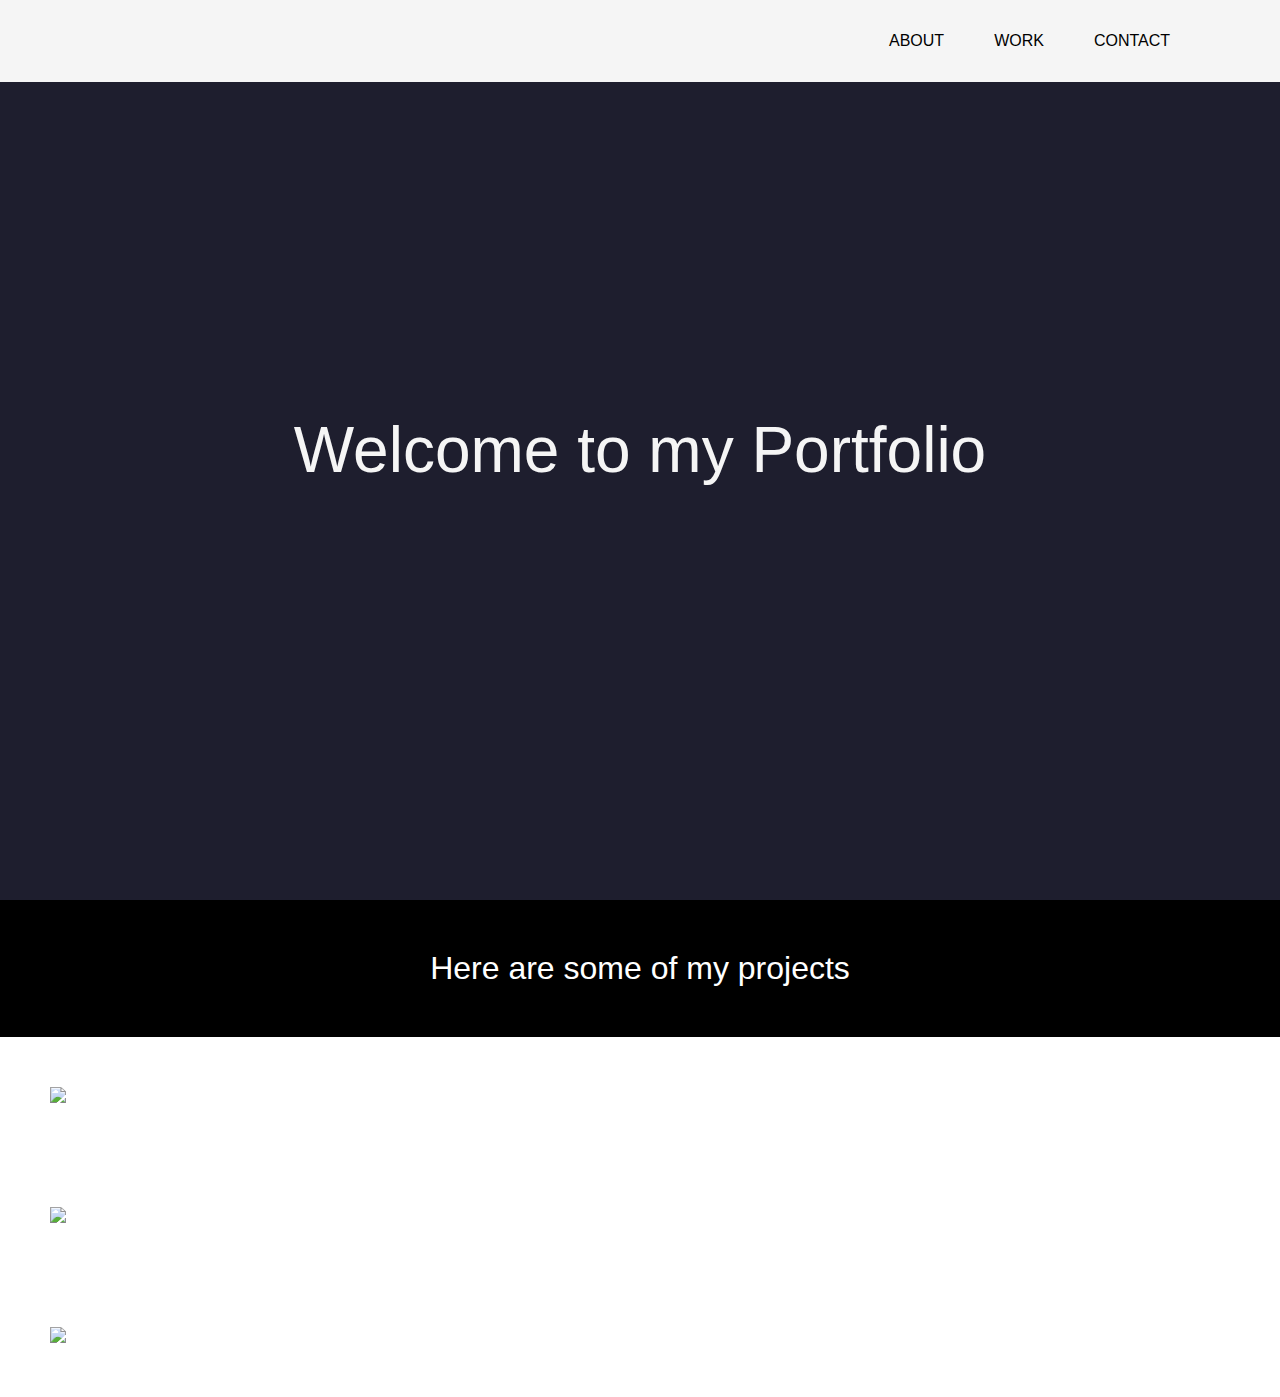
==== index.html @ 25c7d0a2 "fixing h2" ====
<!DOCTYPE html>
<html>
<head>
    <meta charset="UTF-8">
    <meta name="viewport" content="width=device-width, inital-scale=1.0">
    <meta http-equiv="X-UA-Compatible" content="ie=edge">
    <link href="style.css" rel="stylesheet">
    <title>title</title>
</head>
<body>

    <!-- NAVIGATION -->
    <nav id="navbar">
        <ul class="nav-list">
            <li><a href=#welcome-section>About</a></li>
            <li><a href=#projects>Work</a></li>
            <li><a href=#contact>Contact</a></li>
        </ul>
    </nav>

    <!-- WELCOME SECTION -->
    <section id="welcome-section">
        <h1>Welcome to my Portfolio</h1>
    </section>

    <!-- PROJECTS -->
    <section id="projects">
        <h2 class="projects-section-header">Here are some of my projects</h2>
        <div class="project-grid">
            <a id="profile-link"
                href="https://github.com/LCUT"
                target="_blank"
                class="project project-tile"
            >
            <img class="imgHolder" src="https://avatars3.githubusercontent.com/u/39276266?s=460&v=4" target="blank" width="300" height="auto">
        </a>
        </div>
        <div class="project-grid">
            <a id="profile-link"
                href="https://github.com/LCUT"
                target="_blank"
                class="project project-tile"
            >
            <img class="imgHolder" src="https://avatars3.githubusercontent.com/u/39276266?s=460&v=4" target="blank" width="300" height="auto">
        </a>
        </div>
        <div class="project-grid">
            <a id="profile-link"
                href="https://github.com/LCUT"
                target="_blank"
                class="project project-tile"
            >
            <img class="imgHolder" src="https://avatars3.githubusercontent.com/u/39276266?s=460&v=4" target="blank" width="300" height="auto">
        </a>
        </div>
    </section>

    <!-- CONTACT -->
    <section id="contact">
        <div>
            
        </div>
    </section>
</body>
</html>
---- style.css ----
* {
    margin: 0px;
    font-family: 'Roboto', sans-serif;
}

nav {
    background: whitesmoke;
    color: white;
    display: flex;
    justify-content: flex-end;
    position: fixed;
    width: 100%;
    background: color;
}


.nav-list {
    width: 30%;
    display: flex;
    list-style: none;
    padding: 2rem;
    font-family: sans-serif;
    font-size: 1rem;
    text-decoration: none;
    text-transform: uppercase;

}

.nav-list li a {
    text-decoration: none;
    color: black;
    padding: 25px;
}

#welcome-section {
    width: 100%;
    height: 100vh;
    display: flex;
    align-items: center;
    justify-content: center;
    background: rgb(30, 30, 46);
    color: whitesmoke;
}

#welcome-section h1 {
    font-weight: normal;
    font-family: sans-serif;
    padding: 50px;
    font-size: 4rem;
}


.project-grid {
    padding: 50px;
    background: white;
    width: 100%;
}

#imgHolder {
    display: flex;
}

.projects-section-header {
    background: black;
    padding: 50px;
    font-size: 2rem;
    color: white;
    font-weight: normal;
    text-align: center;
}





@media (max-width: 28.75em) {
    .projects-section-header {
        font-size: 4rem;
    }
}
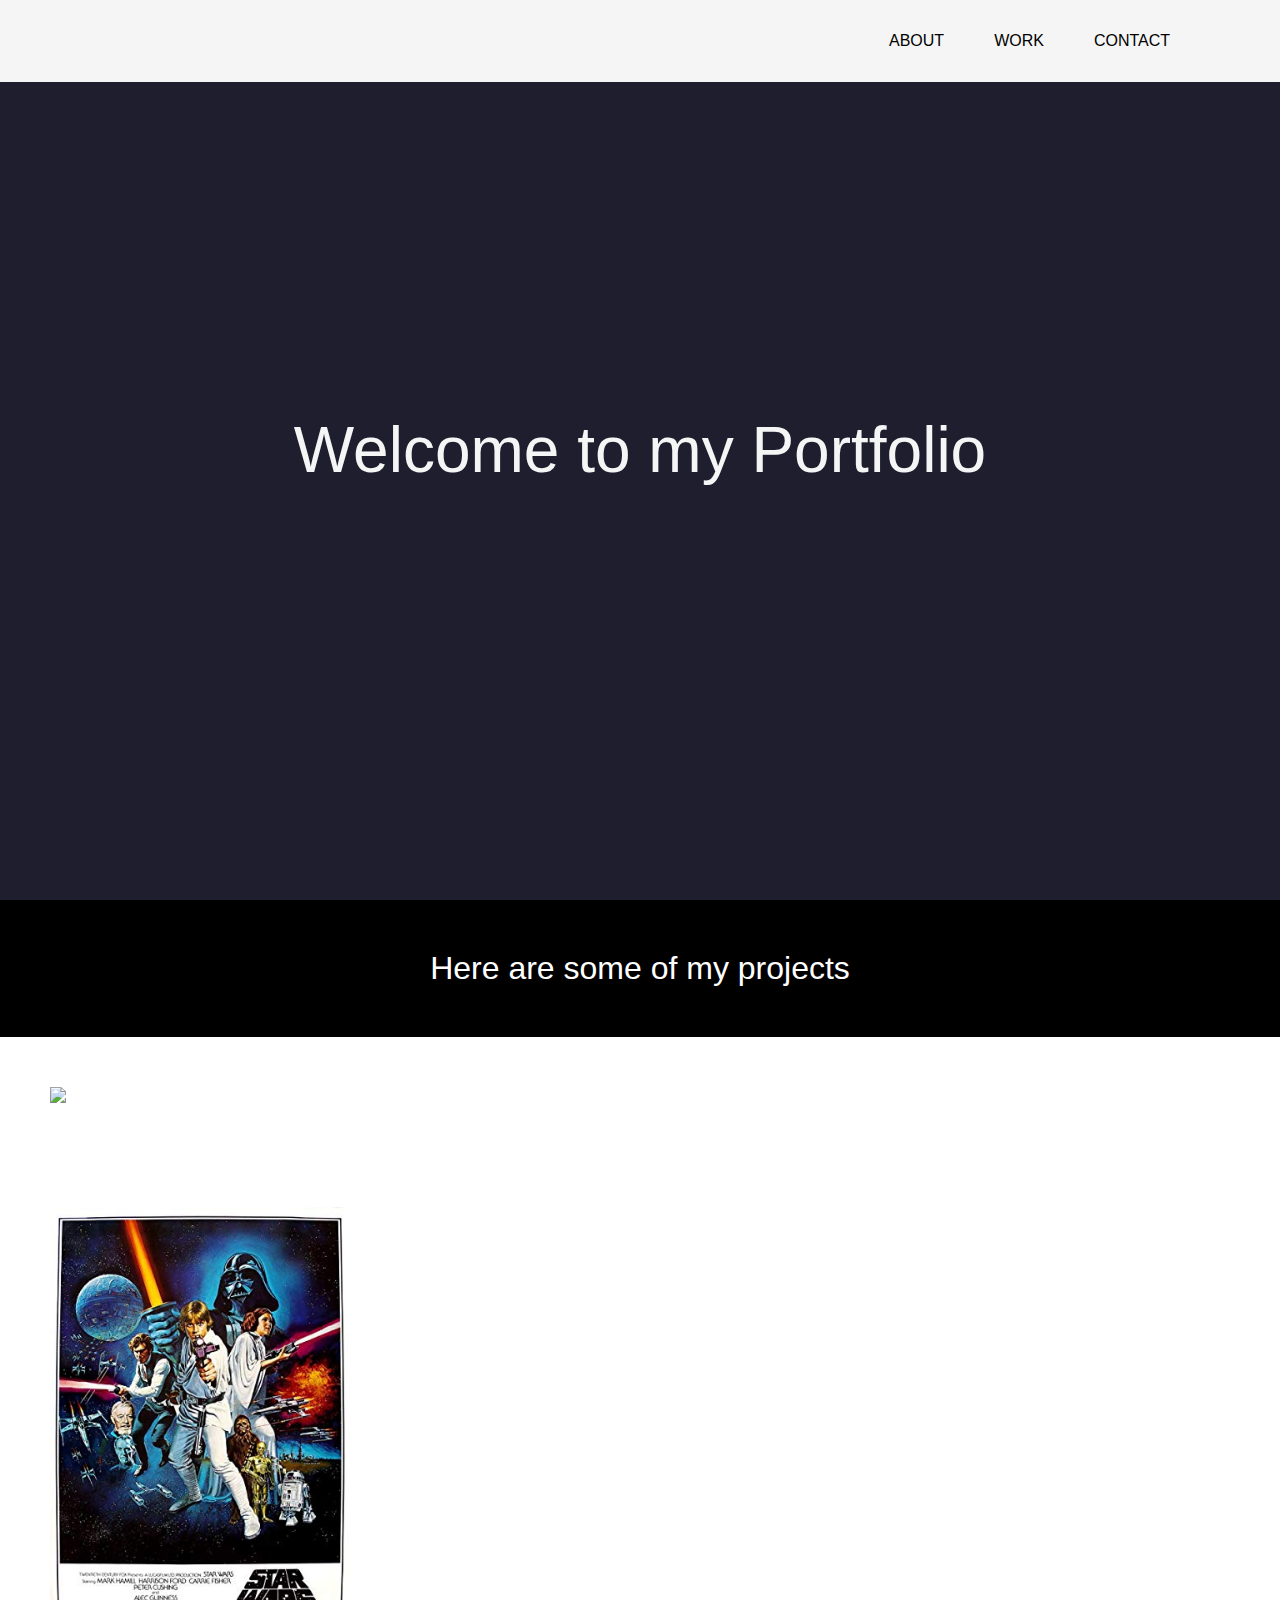
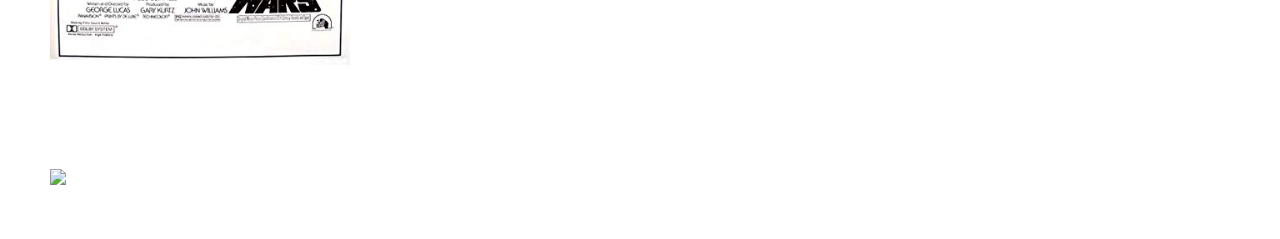
==== commit c6994c39: "adding img and fixing links" ====
--- a/index.html
+++ b/index.html
@@ -4,7 +4,7 @@
     <meta charset="UTF-8">
     <meta name="viewport" content="width=device-width, inital-scale=1.0">
     <meta http-equiv="X-UA-Compatible" content="ie=edge">
-    <link href="style.css" rel="stylesheet">
+    <link href="styles/style.css" rel="stylesheet">
     <title>title</title>
 </head>
 <body>
@@ -26,6 +26,7 @@
     <!-- PROJECTS -->
     <section id="projects">
         <h2 class="projects-section-header">Here are some of my projects</h2>
+
         <div class="project-grid">
             <a id="profile-link"
                 href="https://github.com/LCUT"
@@ -35,24 +36,27 @@
             <img class="imgHolder" src="https://avatars3.githubusercontent.com/u/39276266?s=460&v=4" target="blank" width="300" height="auto">
         </a>
         </div>
+
         <div class="project-grid">
             <a id="profile-link"
-                href="https://github.com/LCUT"
+                href="/starwars.html"
+                target="_blank"
+                class="project project-tile"
+            >
+            <img class="imgHolder" src="images/starwars-poster.jpg" target="blank" width="300" height="auto">
+        </a>
+        </div>
+
+        <div class="project-grid">
+            <a id="profile-link"
+                href="starships.html"
                 target="_blank"
                 class="project project-tile"
             >
             <img class="imgHolder" src="https://avatars3.githubusercontent.com/u/39276266?s=460&v=4" target="blank" width="300" height="auto">
         </a>
         </div>
-        <div class="project-grid">
-            <a id="profile-link"
-                href="https://github.com/LCUT"
-                target="_blank"
-                class="project project-tile"
-            >
-            <img class="imgHolder" src="https://avatars3.githubusercontent.com/u/39276266?s=460&v=4" target="blank" width="300" height="auto">
-        </a>
-        </div>
+
     </section>
 
     <!-- CONTACT -->
--- a/styles/style.css
+++ b/styles/style.css
@@ -0,0 +1,80 @@
+* {
+    margin: 0px;
+    font-family: 'Roboto', sans-serif;
+}
+
+nav {
+    background: whitesmoke;
+    color: white;
+    display: flex;
+    justify-content: flex-end;
+    position: fixed;
+    width: 100%;
+    background: color;
+}
+
+
+.nav-list {
+    width: 30%;
+    display: flex;
+    list-style: none;
+    padding: 2rem;
+    font-family: sans-serif;
+    font-size: 1rem;
+    text-decoration: none;
+    text-transform: uppercase;
+
+}
+
+.nav-list li a {
+    text-decoration: none;
+    color: black;
+    padding: 25px;
+}
+
+#welcome-section {
+    width: 100%;
+    height: 100vh;
+    display: flex;
+    align-items: center;
+    justify-content: center;
+    background: rgb(30, 30, 46);
+    color: whitesmoke;
+}
+
+#welcome-section h1 {
+    font-weight: normal;
+    font-family: sans-serif;
+    padding: 50px;
+    font-size: 4rem;
+}
+
+
+.project-grid {
+    padding: 50px;
+    background: white;
+    width: 100%;
+}
+
+#imgHolder {
+    display: flex;
+}
+
+.projects-section-header {
+    background: black;
+    padding: 50px;
+    font-size: 2rem;
+    color: white;
+    font-weight: normal;
+    text-align: center;
+}
+
+
+
+
+
+@media (max-width: 28.75em) {
+    .projects-section-header {
+        font-size: 4rem;
+    }
+}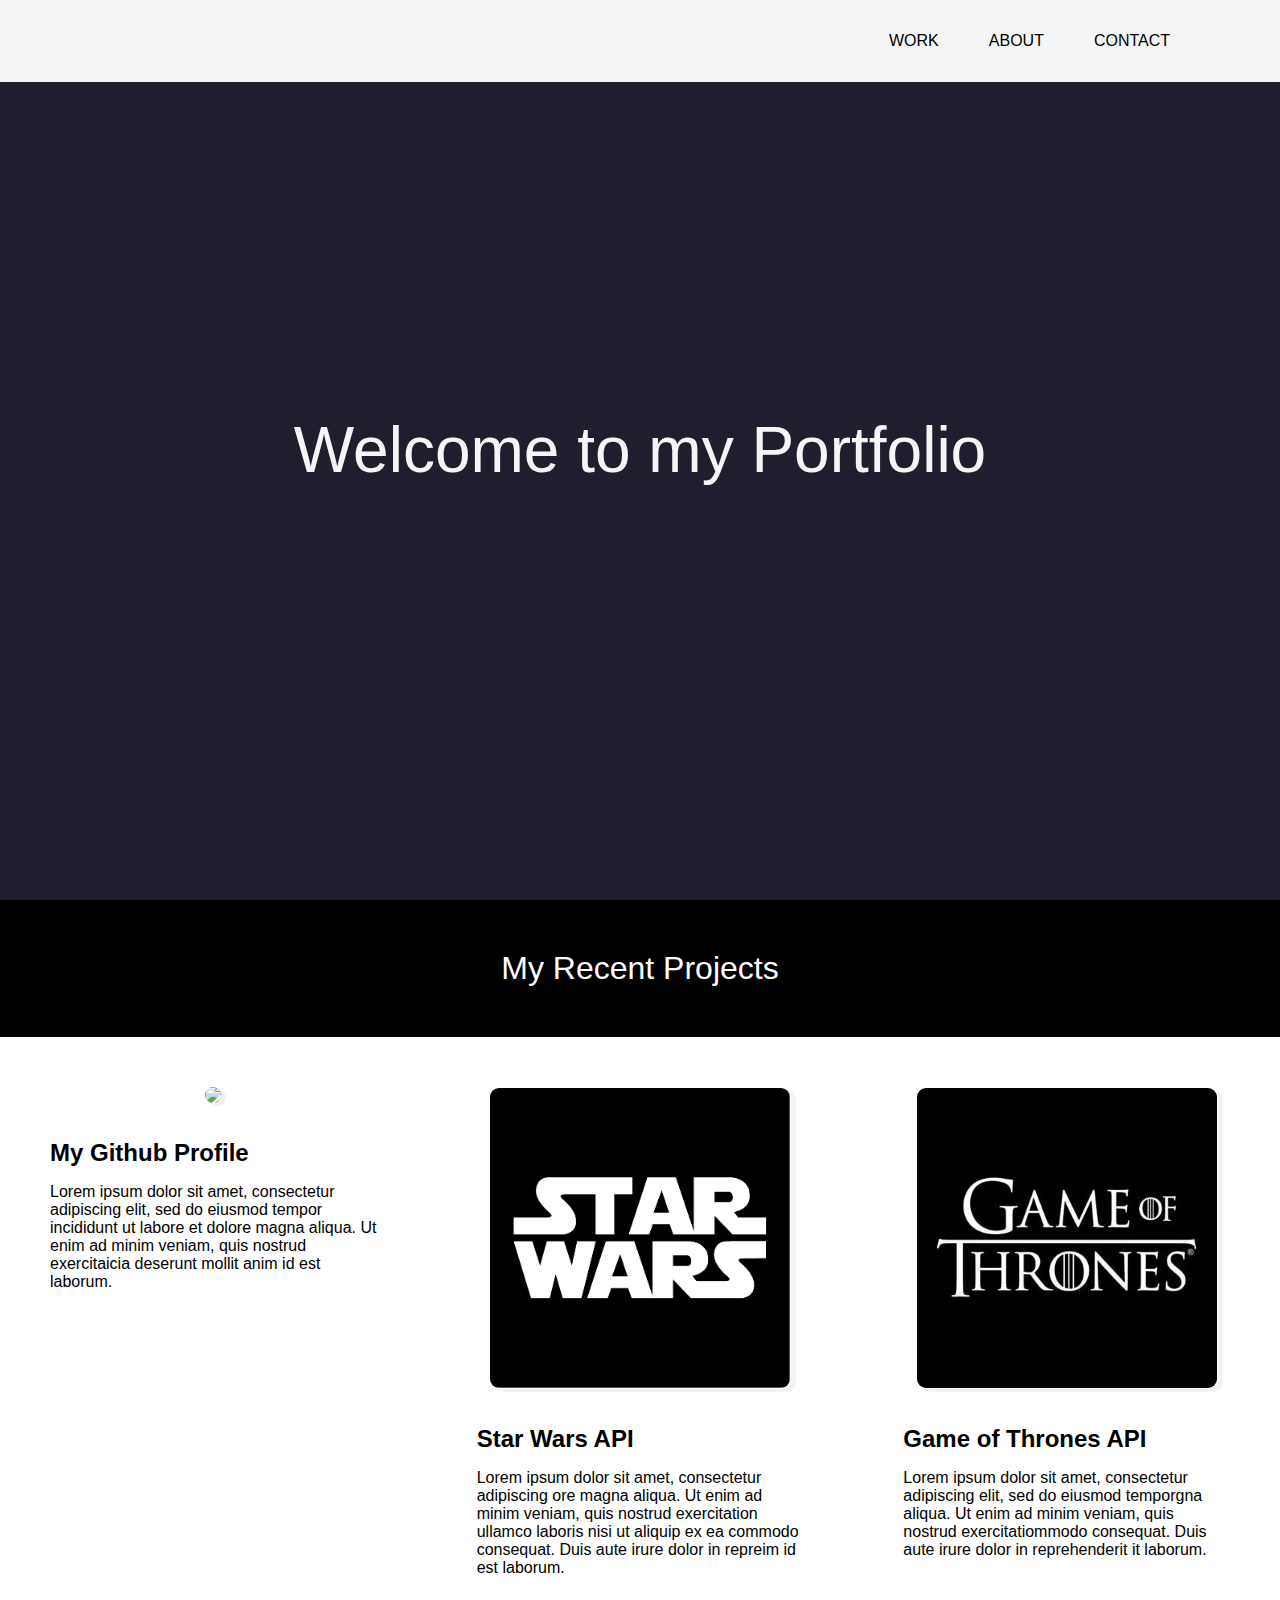
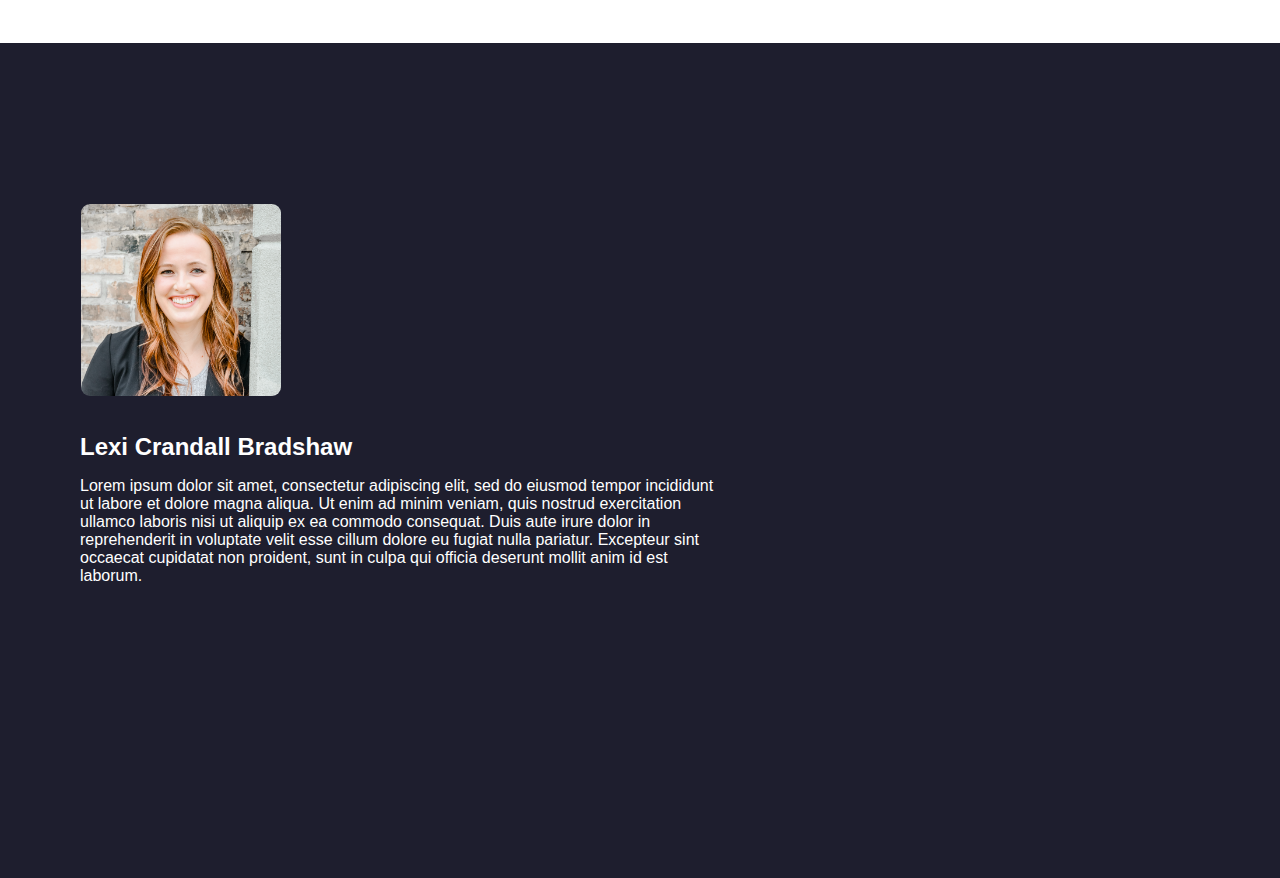
==== commit acb7c8c4: "Adding styles, images, etc." ====
--- a/index.html
+++ b/index.html
@@ -4,16 +4,16 @@
     <meta charset="UTF-8">
     <meta name="viewport" content="width=device-width, inital-scale=1.0">
     <meta http-equiv="X-UA-Compatible" content="ie=edge">
-    <link href="styles/style.css" rel="stylesheet">
-    <title>title</title>
+    <link href="/styles/style.css" rel="stylesheet">
+    <title>Portfolio</title>
 </head>
 <body>
 
     <!-- NAVIGATION -->
     <nav id="navbar">
         <ul class="nav-list">
+            <li><a href=#projects>Work</a></li>
             <li><a href=#welcome-section>About</a></li>
-            <li><a href=#projects>Work</a></li>
             <li><a href=#contact>Contact</a></li>
         </ul>
     </nav>
@@ -25,25 +25,30 @@
 
     <!-- PROJECTS -->
     <section id="projects">
-        <h2 class="projects-section-header">Here are some of my projects</h2>
-
+        <h2 class="projects-section-header">My Recent Projects</h2>
+        <div class="wrapper">
         <div class="project-grid">
             <a id="profile-link"
                 href="https://github.com/LCUT"
                 target="_blank"
                 class="project project-tile"
             >
-            <img class="imgHolder" src="https://avatars3.githubusercontent.com/u/39276266?s=460&v=4" target="blank" width="300" height="auto">
+            <img class="imgHolder shadow" src="https://avatars3.githubusercontent.com/u/39276266?s=460&v=4" target="blank" width="300" height="auto">
+            <h3>My Github Profile</h3>
+            <p>Lorem ipsum dolor sit amet, consectetur adipiscing elit, sed do eiusmod tempor incididunt ut labore et dolore magna aliqua. Ut enim ad minim veniam, quis nostrud exercitaicia deserunt mollit anim id est laborum.</p>
         </a>
         </div>
 
+        
         <div class="project-grid">
             <a id="profile-link"
                 href="/starwars.html"
                 target="_blank"
                 class="project project-tile"
             >
-            <img class="imgHolder" src="images/starwars-poster.jpg" target="blank" width="300" height="auto">
+            <img class="imgHolder corners shadow" src="images/starWarsLogo.png" target="blank" width="300" height="auto">
+            <h3>Star Wars API</h3>
+            <p>Lorem ipsum dolor sit amet, consectetur adipiscing ore magna aliqua. Ut enim ad minim veniam, quis nostrud exercitation ullamco laboris nisi ut aliquip ex ea commodo consequat. Duis aute irure dolor in repreim id est laborum.</p>
         </a>
         </div>
 
@@ -53,16 +58,20 @@
                 target="_blank"
                 class="project project-tile"
             >
-            <img class="imgHolder" src="https://avatars3.githubusercontent.com/u/39276266?s=460&v=4" target="blank" width="300" height="auto">
+            <img class="imgHolder corners shadow" src="images/gameOfThronesPoster.jpg" target="blank" width="300" height="auto">
+            <h3>Game of Thrones API</h3>
+            <p>Lorem ipsum dolor sit amet, consectetur adipiscing elit, sed do eiusmod temporgna aliqua. Ut enim ad minim veniam, quis nostrud exercitatiommodo consequat. Duis aute irure dolor in reprehenderit it laborum.</p>
         </a>
         </div>
-
+    </div>
     </section>
 
     <!-- CONTACT -->
     <section id="contact">
-        <div>
-            
+        <div class="profileInfo">
+            <img class="corners" src="images/myPortfolioHeadshot.png" width="200" height="auto">
+            <h3>Lexi Crandall Bradshaw</h3>
+            <p>Lorem ipsum dolor sit amet, consectetur adipiscing elit, sed do eiusmod tempor incididunt ut labore et dolore magna aliqua. Ut enim ad minim veniam, quis nostrud exercitation ullamco laboris nisi ut aliquip ex ea commodo consequat. Duis aute irure dolor in reprehenderit in voluptate velit esse cillum dolore eu fugiat nulla pariatur. Excepteur sint occaecat cupidatat non proident, sunt in culpa qui officia deserunt mollit anim id est laborum.</p>
         </div>
     </section>
 </body>
--- a/styles/style.css
+++ b/styles/style.css
@@ -49,11 +49,20 @@
     font-size: 4rem;
 }
 
+.wrapper {
+    display: flex;
+}
 
 .project-grid {
     padding: 50px;
     background: white;
     width: 100%;
+    text-align: center
+}
+
+.project-grid p, .project-grid h3 {
+    text-align: left;
+    padding-bottom: 1rem;
 }
 
 #imgHolder {
@@ -69,9 +78,41 @@
     text-align: center;
 }
 
+.profileInfo {
+    width: 100%;
+    height: 75vh;
+    padding-top: 10rem;
+    padding-left: 5rem;
+    background: rgb(30, 30, 46);
+    color: white;
+}
 
+h3 {
+    padding-top: 2rem;
+    font-size: 1.5rem;
+    text-decoration: none;
+    font-family: 'Roboto', sans-serif;
+}
 
+.profileInfo p {
+    padding-top: 1rem;
+    width: 50%;
+}
 
+.corners {
+    border: 1px solid transparent;
+    border-radius: 10px;
+}
+
+.shadow {
+    box-shadow: 5px 3px #f2f2f2;
+    border-radius: 10px;
+}
+
+a {
+    text-decoration: none;
+    color: black;
+}
 
 @media (max-width: 28.75em) {
     .projects-section-header {
